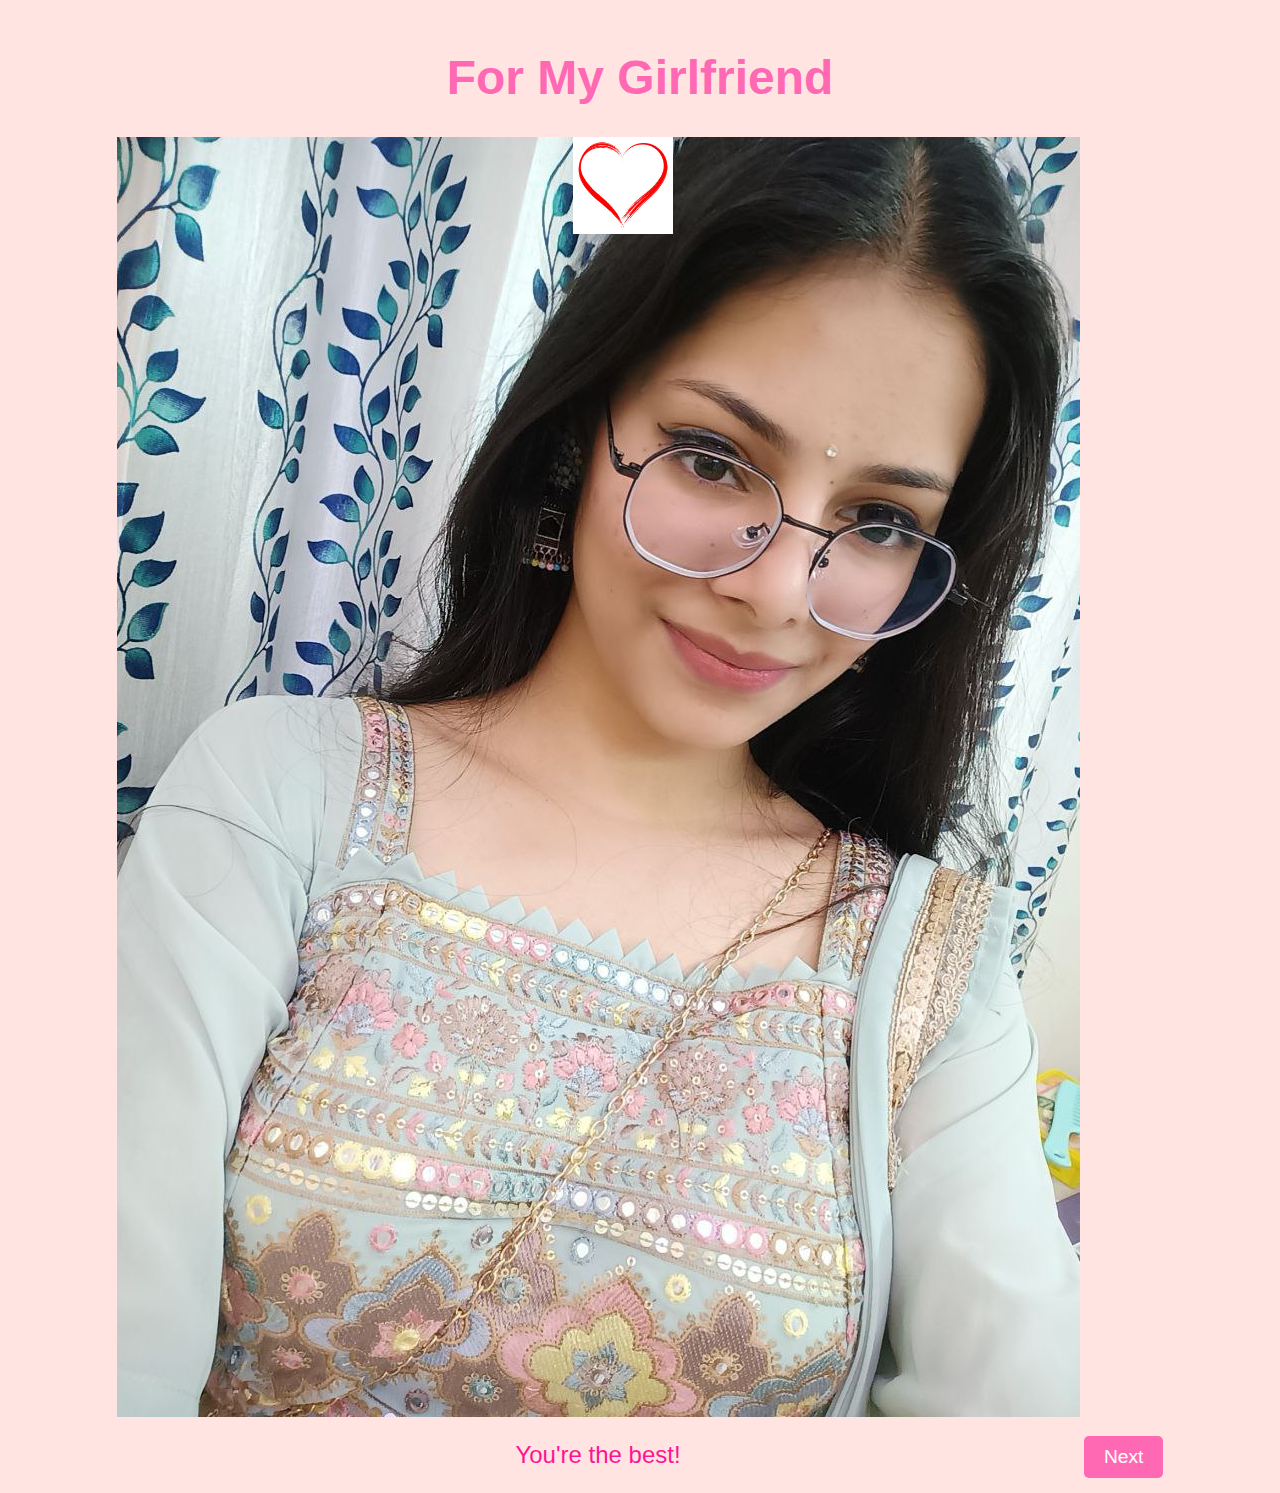
==== index.html @ e64ea612 "Add files via upload" ====
<!DOCTYPE html>
<html lang="en">
<head>
    <meta charset="UTF-8">
    <meta name="viewport" content="width=device-width, initial-scale=1.0">
    <title>Teddy Bear for GF</title>
    <link rel="stylesheet" href="styles.css">
</head>
<body>
    <div class="container">
        <h1>For My Girlfriend 
 </h1>
        <div class="teddy-container">
            <img src="teddy-bear.jpeg" alt="Teddy Bear" >
            <div class="hearts">
                <img src="heart.jpg" alt="Heart 1" class="heart">               
        </div>
        <p class="message">You're the best! 
 </p>
    </div>
</body>
<a href="second-page.html" class="next-button">Next</a>
</html>
---- styles.css ----
body {
    background-color: #ffe4e1;
    font-family: 'Arial', sans-serif;
    text-align: center;
    margin: 0;
    padding: 0;
}

.container {
    margin-top: 50px;
}

h1 {
    color: #ff69b4;
    font-size: 3em;
}

.teddy-container {
    position: relative;
    display: inline-block;
}

.teddy-image {
    width: 250px;
}

.hearts {
    position: absolute;
    top: 0;
    left: 50%;
    transform: translateX(-25%);
}

.heart {
    width: 100px;
    animation: float 3s infinite ease-in-out;
}

@keyframes float {
    0% { transform: translateY(0); }
    50% { transform: translateY(-20px); }
    100% { transform: translateY(0); }
}

.message {
    font-size: 1.5em;
    color: #ff1493;
    margin-top: 20px;
}

.next-button {
    display: inline-block;
    padding: 10px 20px;
    background-color: #ff69b4;
    color: white;
    text-decoration: none;
    border-radius: 5px;
    font-size: 1.2em;
    transition: background-color 0.3s ease;
}

.next-button:hover {
    background-color: #ff1493;
}
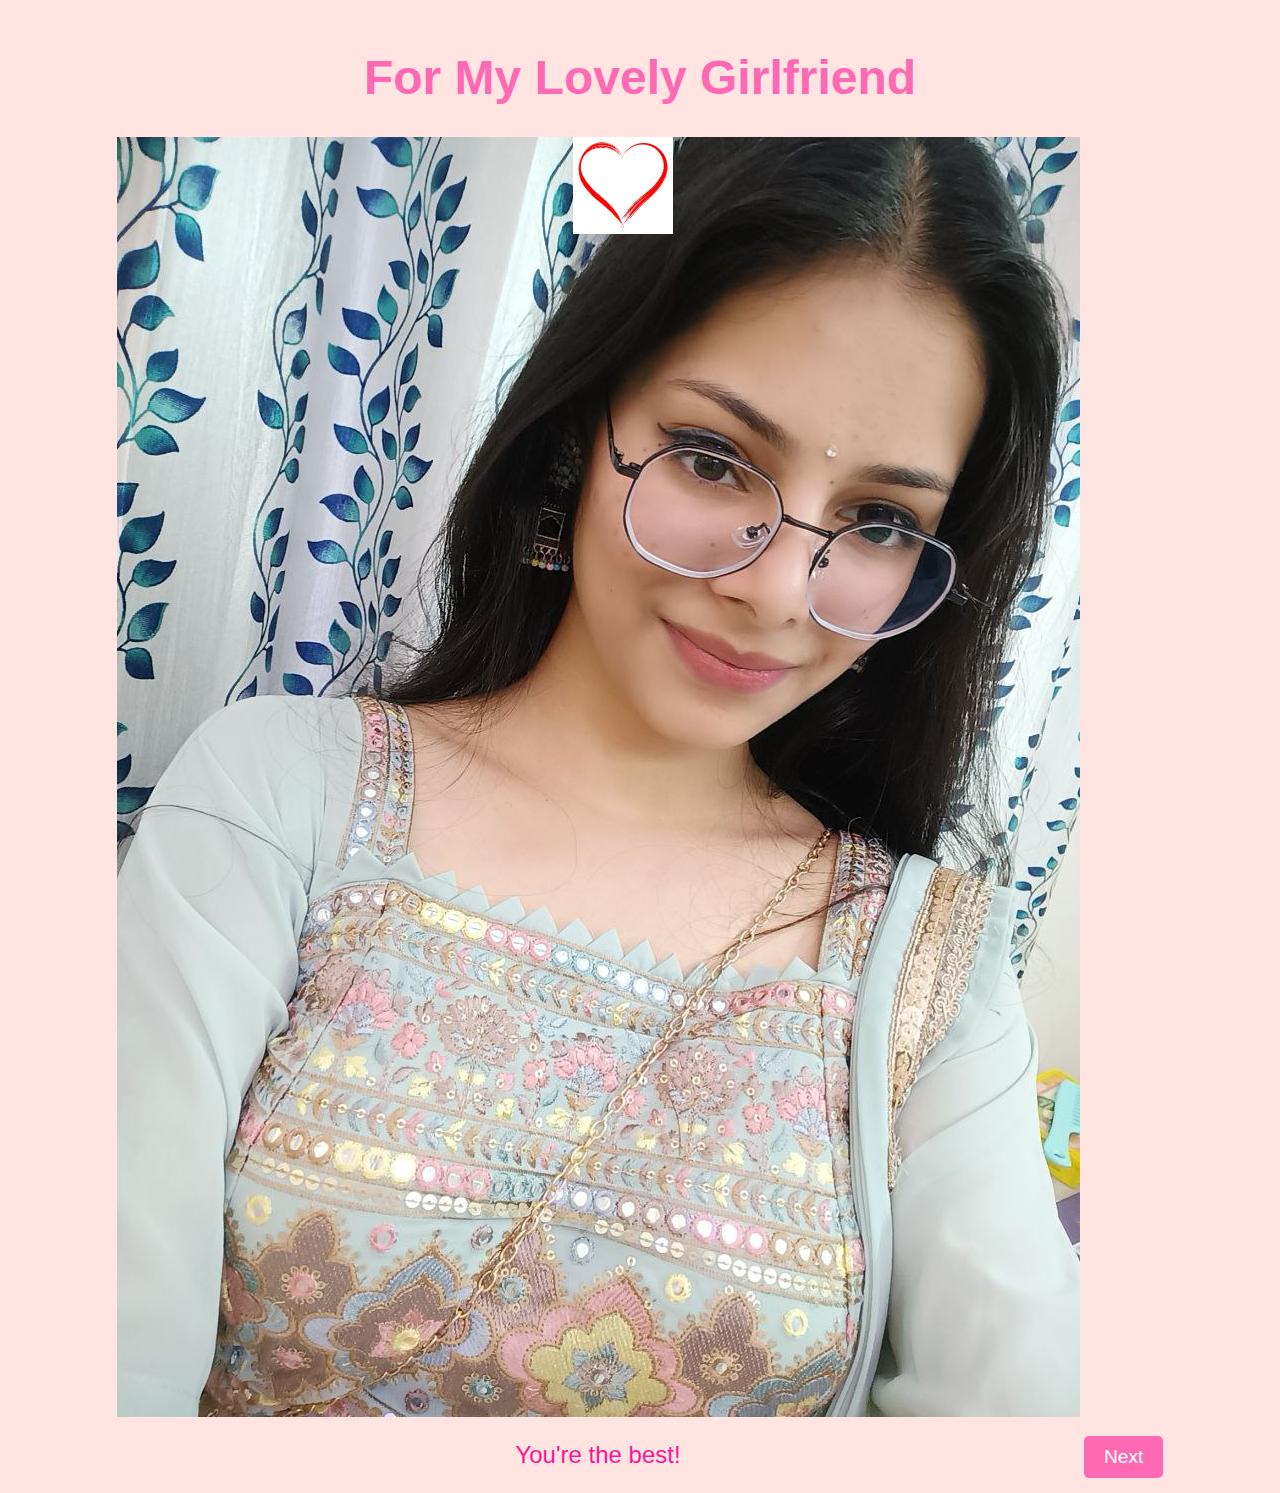
==== commit 99c49c15: "Update index.html" ====
--- a/index.html
+++ b/index.html
@@ -9,7 +9,7 @@
 </head>
 <body>
     <div class="container">
-        <h1>For My Girlfriend 
+        <h1>For My Lovely Girlfriend 
  </h1>
         <div class="teddy-container">
             <img src="teddy-bear.jpeg" alt="Teddy Bear" >
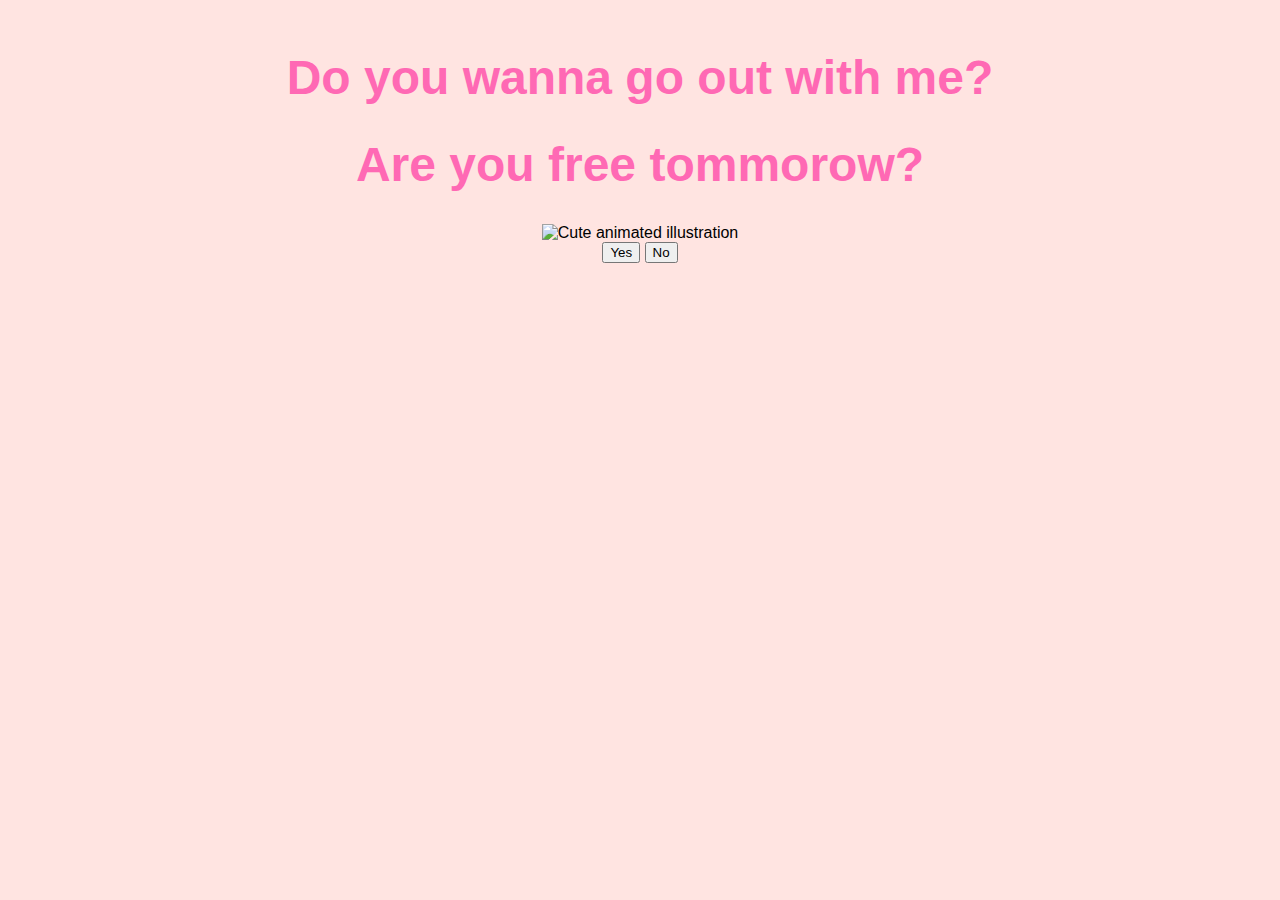
==== commit a80c0306: "Update index.html" ====
--- a/index.html
+++ b/index.html
@@ -1,24 +1,35 @@
-
 <!DOCTYPE html>
 <html lang="en">
-<head>
-    <meta charset="UTF-8">
-    <meta name="viewport" content="width=device-width, initial-scale=1.0">
-    <title>Teddy Bear for GF</title>
-    <link rel="stylesheet" href="styles.css">
-</head>
-<body>
-    <div class="container">
-        <h1>For My Lovely Girlfriend 
- </h1>
-        <div class="teddy-container">
-            <img src="teddy-bear.jpeg" alt="Teddy Bear" >
-            <div class="hearts">
-                <img src="heart.jpg" alt="Heart 1" class="heart">               
+    <head>
+        <link rel="stylesheet" href="./styles.css">
+        
+    </head> 
+    <body>
+        <div class="container">
+            <div >
+                <h1 class = "header_text">Do you wanna go out with me?</h1>
+                <h1 class = "header_text">Are you free tommorow?</h1>
+            </div>
+            <div class="gif_container">
+                <img src="https://media1.giphy.com/media/v1.Y2lkPTc5MGI3NjExcDdtZ2JiZDR0a3lvMWF4OG8yc3p6Ymdvd3g2d245amdveDhyYmx6eCZlcD12MV9pbnRlcm5hbF9naWZfYnlfaWQmY3Q9cw/cLS1cfxvGOPVpf9g3y/giphy.gif" alt="Cute animated illustration">
+            </div>
+            <div class = "buttons">
+                <button class="btn" id = "yesButton" onclick="nextPage()">Yes</button>
+                <button class="btn" id="noButton" onmouseover="moveButton()" onclick="moveButton()">No</button>
+                <script>
+                    function nextPage() {
+                        window.location.href = "yes.html";
+                    }
+                    
+                    function moveButton() {
+                        var x = Math.random() * (window.innerWidth - document.getElementById('noButton').offsetWidth) - 85;
+                        var y = Math.random() * (window.innerHeight - document.getElementById('noButton').offsetHeight) - 48;
+                        document.getElementById('noButton').style.left = `${x}px`;
+                        document.getElementById('noButton').style.top = `${y}px`;
+                    }
+                </script> 
+            </div>
         </div>
-        <p class="message">You're the best! 
- </p>
-    </div>
-</body>
-<a href="second-page.html" class="next-button">Next</a>
+       
+    </body> 
 </html>
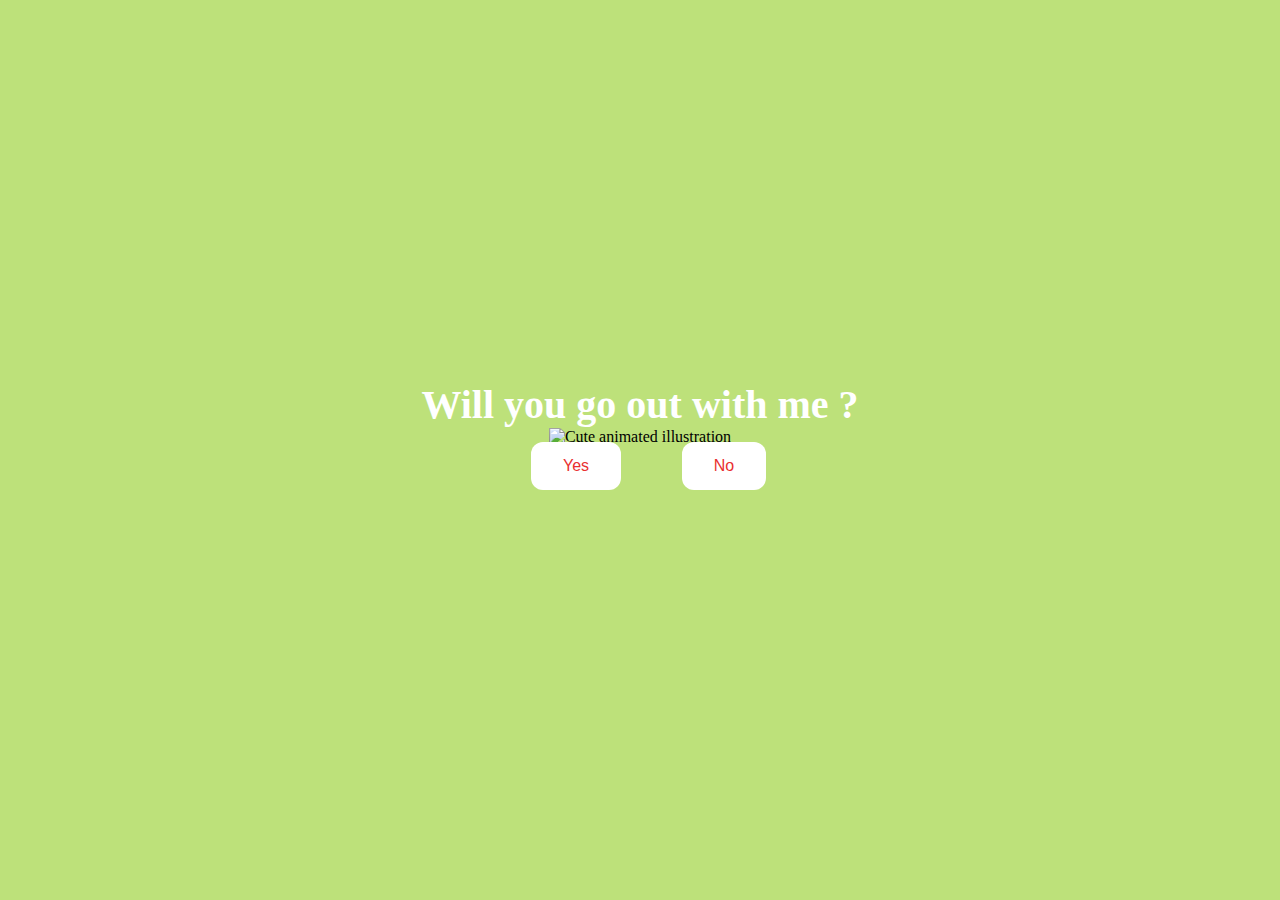
==== commit 0e5eb3c4: "Update index.html" ====
--- a/index.html
+++ b/index.html
@@ -7,8 +7,7 @@
     <body>
         <div class="container">
             <div >
-                <h1 class = "header_text">Do you wanna go out with me?</h1>
-                <h1 class = "header_text">Are you free tommorow?</h1>
+                <h1 class = "header_text">Will you go out with me ?</h1>
             </div>
             <div class="gif_container">
                 <img src="https://media1.giphy.com/media/v1.Y2lkPTc5MGI3NjExcDdtZ2JiZDR0a3lvMWF4OG8yc3p6Ymdvd3g2d245amdveDhyYmx6eCZlcD12MV9pbnRlcm5hbF9naWZfYnlfaWQmY3Q9cw/cLS1cfxvGOPVpf9g3y/giphy.gif" alt="Cute animated illustration">
--- a/styles.css
+++ b/styles.css
@@ -1,64 +1,95 @@
 body {
-    background-color: #ffe4e1;
-    font-family: 'Arial', sans-serif;
-    text-align: center;
-    margin: 0;
-    padding: 0;
+    display: flex;
+    justify-content: center;
+    align-items: center;
+    height: 90vh;
+    background-color: rgb(189, 225, 122);
 }
 
-.container {
-    margin-top: 50px;
+#noButton {
+    position: absolute;
+    margin-left: 150px;
+    transition: 0.5s;
 }
 
-h1 {
-    color: #ff69b4;
-    font-size: 3em;
+#yesButton {
+    position: absolute;
+    margin-right: 150px;
 }
 
-.teddy-container {
-    position: relative;
-    display: inline-block;
+.header_text {
+    font-family: 'Nunito';
+    font-size: 40px;
+    font-weight: bold;
+    color: rgb(255, 255, 255);
+    text-align: center;
+    margin-top: 20px;
+    margin-bottom: 0;
 }
 
-.teddy-image {
-    width: 250px;
+.buttons {
+    display: flex;
+    flex-direction: row;
+    justify-content: center;
+    align-items: center;
+    margin-top: 20px;
+    margin-left: 20px;
 }
 
-.hearts {
-    position: absolute;
-    top: 0;
-    left: 50%;
-    transform: translateX(-25%);
-}
-
-.heart {
-    width: 100px;
-    animation: float 3s infinite ease-in-out;
-}
-
-@keyframes float {
-    0% { transform: translateY(0); }
-    50% { transform: translateY(-20px); }
-    100% { transform: translateY(0); }
-}
-
-.message {
-    font-size: 1.5em;
-    color: #ff1493;
-    margin-top: 20px;
-}
-
-.next-button {
+.btn {
+    background-color: #ffffff;
+    color: rgb(233, 48, 48);
+    padding: 15px 32px;
+    text-align: center;
     display: inline-block;
-    padding: 10px 20px;
-    background-color: #ff69b4;
-    color: white;
-    text-decoration: none;
-    border-radius: 5px;
-    font-size: 1.2em;
+    font-size: 16px;
+    margin: 4px 2px;
+    cursor: pointer;
+    border: none;
+    border-radius: 12px;
     transition: background-color 0.3s ease;
 }
 
-.next-button:hover {
-    background-color: #ff1493;
+.gif_container {
+    display: flex;
+    justify-content: center;
+    align-items: center;
 }
+
+@media only screen and (max-width: 320px) and (max-height: 568px) {
+    body {
+        height: 100vh;
+    }
+
+    .header_text {
+        font-size: 20px;
+    }
+
+    img {
+        height: 60vh;
+    }
+
+    .btn {
+        padding: 10px 18px;
+        font-size: 12px;
+    }
+}
+
+@media only screen and (max-width: 414px) and (max-height: 736px) {
+    body {
+        height: 90vh;
+    }
+
+    .header_text {
+        font-size: 28px;
+    }
+
+    img {
+        height: 60vh;
+    }
+
+    .btn {
+        padding: 15px 25px;
+        font-size: 14px;
+    }
+}
